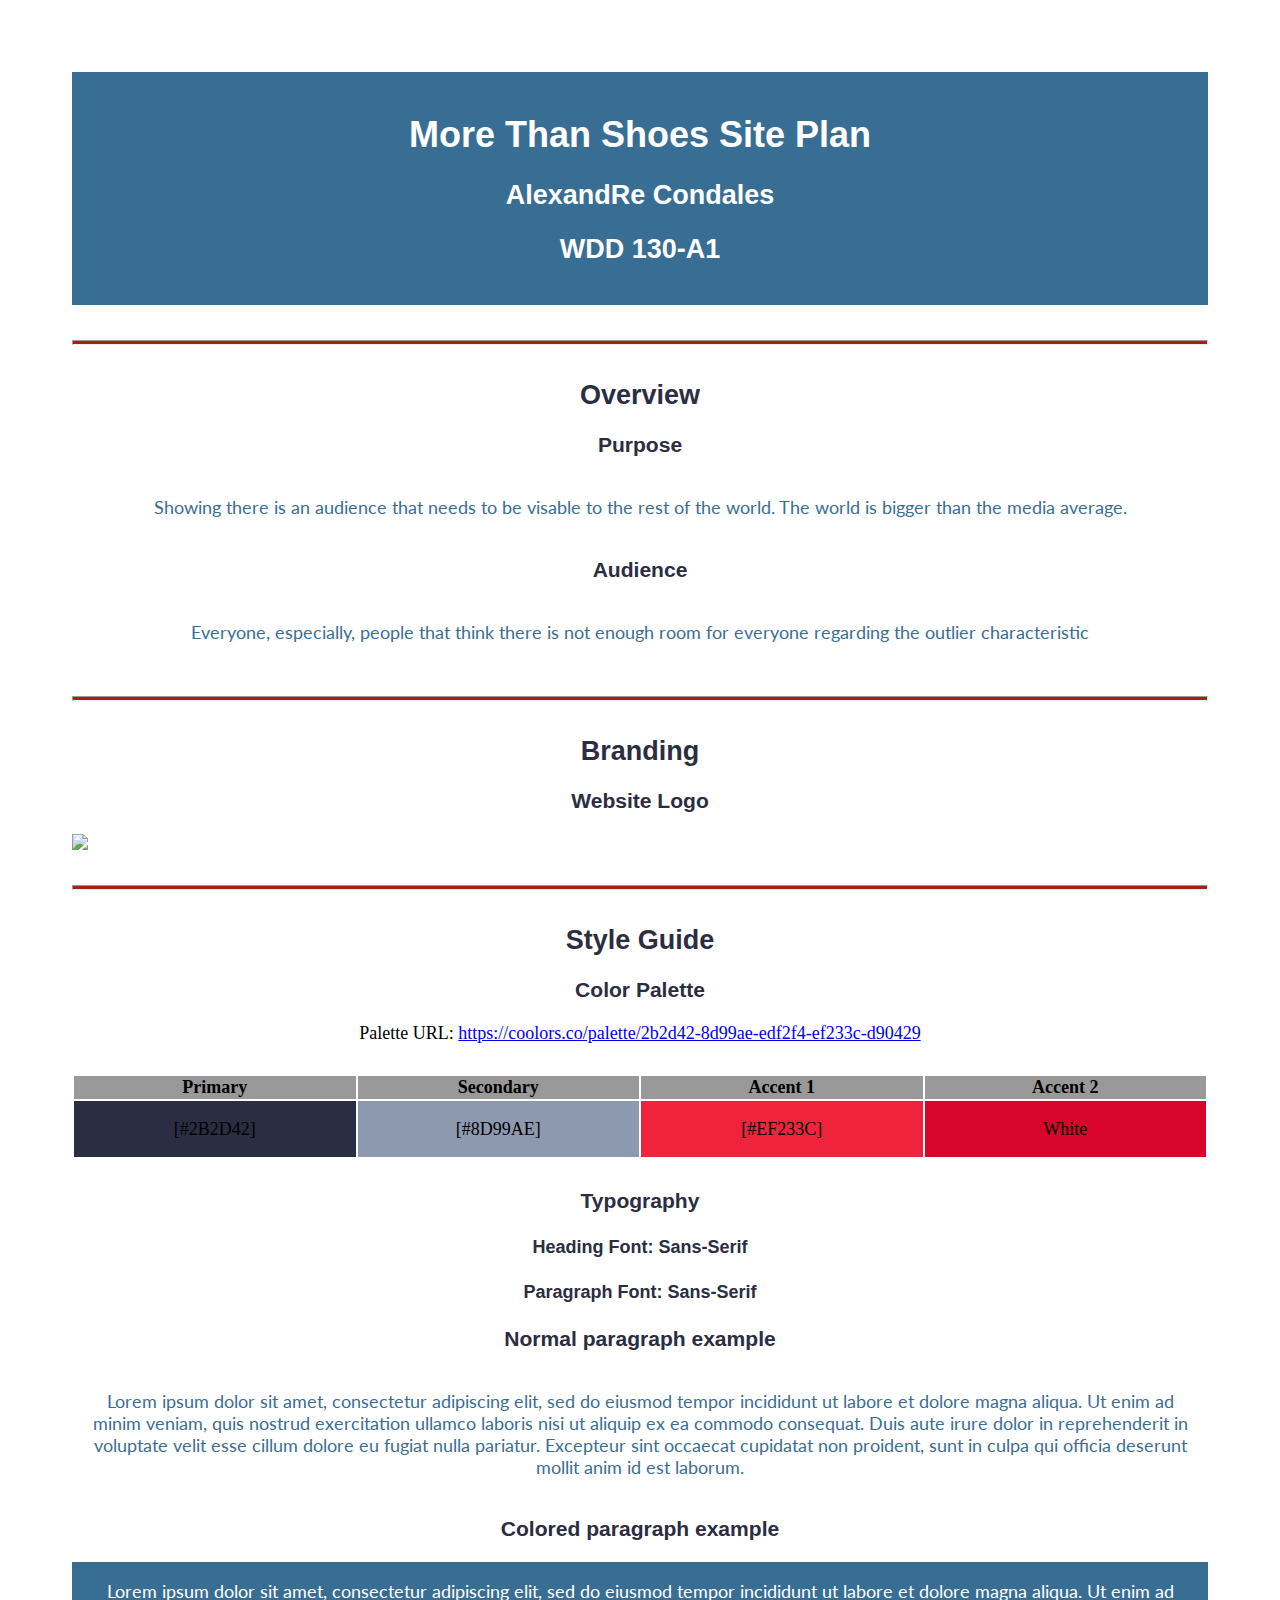
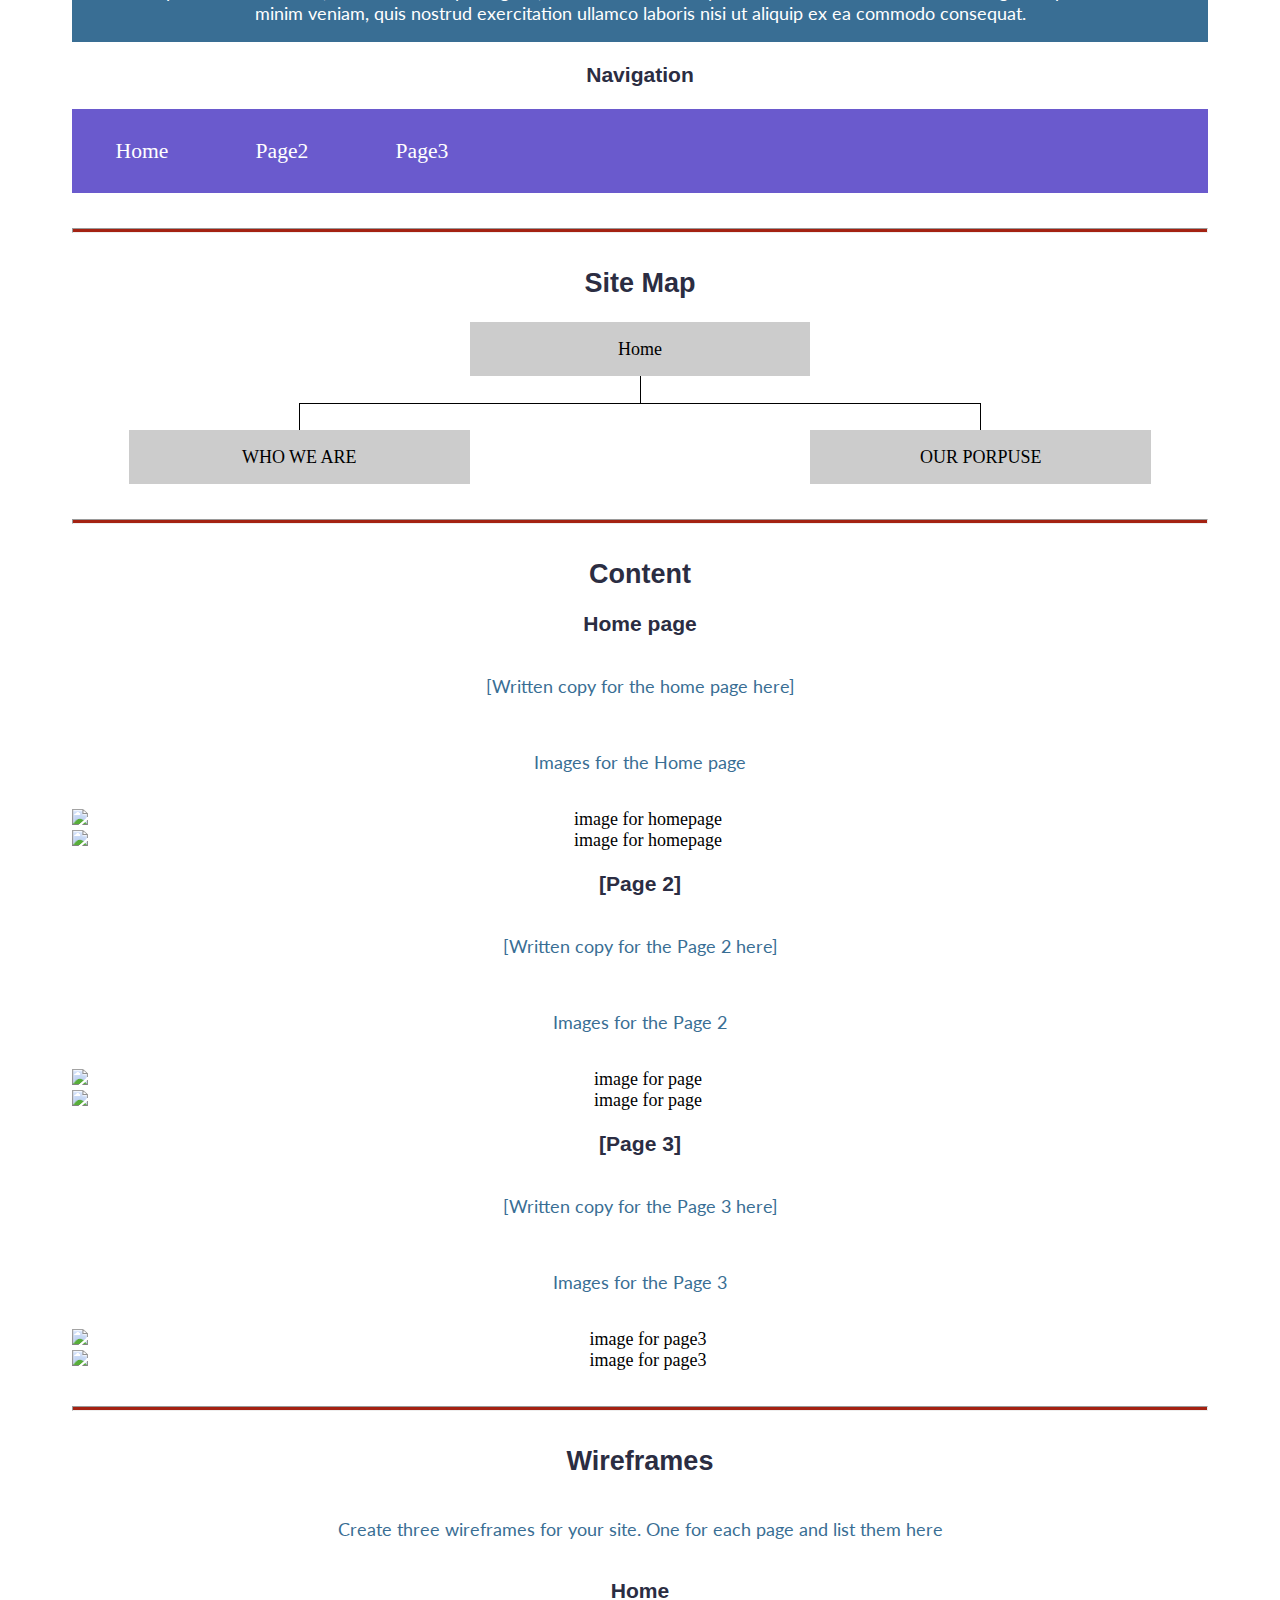
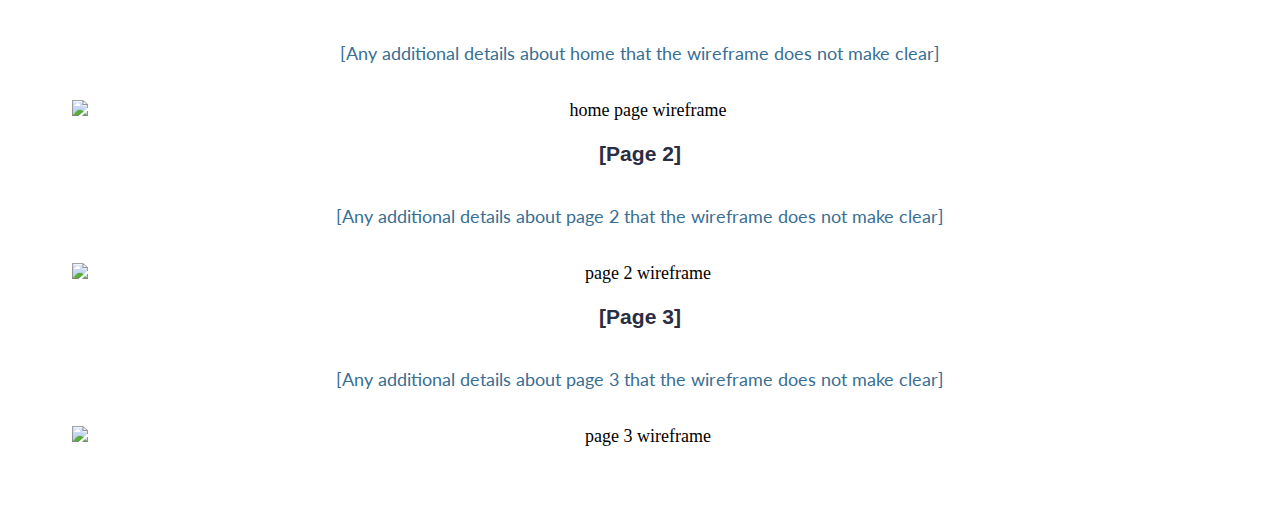
==== morethanshoes/site-plan.html @ ada1316a "Last Update" ====
<!DOCTYPE html>
<html lang="en-us">
    
  <head>
    <link rel="stylesheet" href="https://fonts.googleapis.com/css?family=Roboto">
    <meta charset="utf-8">
    <title>Site Plan</title>
    <link type="text/css" rel="stylesheet" href="styles/site-plan.css">
  </head>

  <body>
    <header>
      <h1>More Than Shoes Site Plan</h1>
      <h2>AlexandRe Condales</h2>
      <h2>WDD 130-A1</h2>
      <!-- In the header above, add the name or your site, your name and class number. For example if you are in section 3 you would put WDD 130.03 -->
    </header>
    <main>

      <!-- ------------------------Steps 2-3------------------------------ -->
      <hr>
      <h2>Overview</h2>
      <h3>Purpose</h3>
      <p>Showing there is an audience that needs to be visable to the rest of the world. The world is bigger than the media average.</p>  <!-- change this -->


      <h3>Audience</h3>
      <p>Everyone, especially, people that think there is not enough room for everyone regarding the outlier characteristic</p>  <!-- change this -->

      <hr>
      <h2>Branding</h2>
      <h3>Website Logo</h3>
      <!-- Replace this with some sort of logo for your site.  A logo can be as simple as the name of your site in a nice font :) -->
      <img src="C:\Users\eldercondales\OneDrive - Church of Jesus Christ\Documents\byui\wdd130\morethanshoes\styles\images\logo-site-plan.png">
      <hr>
      <h2>
        Style Guide
      </h2>

      <!-- ------------------------Steps 4-8------------------------------ -->

      <h3>
        Color Palette
      </h3>
      <!--  The colors you choose for a website are one of the most important decisions you will make. Follow the instructions on the activity in iLearn then return and replace the color codes below with the hex color codes (the 6 digit numbers that show at the bottom of each color) for the colors you have chosen below.  You should have at least 2 colors but do not have to fill in all 4 if you do not need them.  -->

      <!-- Copy and paste the URL to your finished palette below Make sure to paste it into both spots -->
      Palette URL: <a href="https://coolors.co/palette/2b2d42-8d99ae-edf2f4-ef233c-d90429" target="_blank">https://coolors.co/palette/2b2d42-8d99ae-edf2f4-ef233c-d90429</a>


      <table class="colors">
        <tr><th>Primary</th><th>Secondary</th><th>Accent 1</th><th>Accent 2</th></tr>
        <!-- Replace the numbers in the boxes below with your hex color codes. Then switch to the site-plan.css file and change your colors there as well. -->
        <tr><td class="primary">[#2B2D42]</td><td class="secondary">[#8D99AE]</td><td class="accent1">[#EF233C]</td><td class="accent2">White</td></tr>
      </table>

      <!-- ------------------------Step 9------------------------------ -->

      <h3>
        Typography
      </h3>
      <!-- Choose a font for your paragraphs (body copy) and headlines. What font(s) have you chosen? Why did you choose what you did?  Make sure to review the list of web safe fonts at W3Schools.org as a starting point.  Think also about which of your colors above you might use for background and font colors. -->

      <h4>
        Heading Font: Sans-Serif
      </h4>
      <h4>
        Paragraph Font: Sans-Serif  <!-- change this -->
      </h4>
      <h3>
        Normal paragraph example
      </h3>
      <p>
        Lorem ipsum dolor sit amet, consectetur adipiscing elit, sed do eiusmod tempor incididunt ut labore et dolore magna aliqua. Ut enim ad minim veniam, quis nostrud exercitation ullamco laboris nisi ut aliquip ex ea commodo consequat. Duis aute irure dolor in reprehenderit in voluptate velit esse cillum dolore eu fugiat nulla pariatur. Excepteur sint occaecat cupidatat non proident, sunt in culpa qui officia deserunt mollit anim id est laborum.
      </p>
      <h3>
        Colored paragraph example
      </h3>
      <p class="colored">
        Lorem ipsum dolor sit amet, consectetur adipiscing elit, sed do eiusmod tempor incididunt ut labore et dolore magna aliqua. Ut enim ad minim veniam, quis nostrud exercitation ullamco laboris nisi ut aliquip ex ea commodo consequat. 
      </p>

      <!-- ------------------------Step 10------------------------------ -->

      <h3>
        Navigation
      </h3>
      <!-- Think about how you want your navigation bar to look. In the site-plan.css file change the colors to your colors to get the look you desire. --> 
      <nav>
        <a href="#">Home</a>
        <a href="#">Page2</a>
        <a href="#">Page3</a>
      </nav>
      <hr>
      <h2>
        Site Map
      </h2>
      <div class="sitemap">
        <div class="sm-home">
          Home
        </div>
        <div class="sm-page2">
          WHO WE ARE <!-- change this -->
        </div>
        <div class="sm-page3">
          OUR PORPUSE  <!-- change this -->
        </div>

        <div class="top">
          &nbsp;
        </div>
        <div class="left">
          &nbsp;
        </div>
        <div class="right">
          &nbsp;
        </div>

      </div>

      <!-- --------Content Section -------------- -->
      <hr>
      <h2>
        Content
      </h2>
      <h3>Home page</h3>
      <p>
        [Written copy for the home page here]
      </p>
      <p>Images for the Home page</p>
        <img src="#" alt="image for homepage">
        <img src="#" alt="image for homepage">

      </ul>
      <h3>[Page 2]</h3>
      <p>
        [Written copy for the Page 2 here]
      </p>
      <p>Images for the Page 2</p>
        <img src="#" alt="image for page">
        <img src="#" alt="image for page">

      </ul>
      <h3>[Page 3]</h3>
      <p>
        [Written copy for the Page 3 here]
      </p>
      <p>Images for the Page 3</p>
        <img src="#" alt="image for page3">
        <img src="#" alt="image for page3">

      </ul>
      <hr>
      <h2>
        Wireframes
      </h2>
      <p>
        Create three wireframes for your site. One for each page and list them here</p>

      <h3>Home</h3>
      <p>         
        [Any additional details about home that the wireframe does not make clear]
      </p>
      <img src="#" alt="home page wireframe">

      <h3>[Page 2]</h3>
      <p>         
        [Any additional details about page 2 that the wireframe does not make clear]
      </p>
      <img src="#" alt="page 2 wireframe">

      <h3>[Page 3]</h3>
      <p>         
        [Any additional details about page 3 that the wireframe does not make clear]
      </p>
      <img src="#" alt="page 3 wireframe">
    </main>
  </body>

</html>
---- morethanshoes/styles/site-plan.css ----
/* if you are using any Google fonts change the font names below to your fonts. 
Any spaces in your font name should be replaced with a +. 
Fonts are separated by a | */
@import url('https://fonts.googleapis.com/css?family=IM+Fell+French+Canon+SC|Lato');

:root {
  /* change the values below to your colors from your palette */
  --primary-color: #396E94   ;
  --secondary-color: #E7C24F ;
  --accent1-color: #A42212;
  --accent2-color: white;

  /* change the values below to your chosen font(s) */
  --heading-font: "IM Fell French Canon SC";
  --paragraph-font: Lato, Helvetica, sans-serif;

  /* these colors below should be chosen from among your palette colors above */
  --headline-color-on-white: #396E94;  /* headlines on a white background */ 
  --headline-color-on-color: white; /* headlines on a colored background */ 
  --paragraph-color-on-white: #396E94; /* paragraph text on a white background */ 
  --paragraph-color-on-color: white; /* paragraph text on a colored background */ 
  --paragraph-background-color: #396E94  ;
  --nav-link-color: #396E94;
  --nav-background-color: #D4AC0D;
  --nav-hover-link-color: white;
  --nav-hover-background-color: #396E94;
}


/*  Look around below...but DON'T CHANGE ANYTHING! */

body {
  max-width: 1200px;
  margin: 0 auto;
  padding: 4em;
  font-size: 18px;
  text-align: center;
}
img {
  display: block;
  margin: 0 auto;
}
h1, h2, h3, h4, h5, h6 {
  font-family: sans-serif;
  color: #2B2D42;
}
h2 {
  text-align: center;
}
hr {
  height: 3px;
  margin: 35px 0;
  background: var(--accent1-color);
}
header {
  padding: 1em;
  text-align: center;
  color: var(--headline-color-on-color);
  background-color: var(--paragraph-background-color);
}
header > h1, header > h2 {
  color: var(--headline-color-on-color);
}

p {
  font-family: var(--paragraph-font);
  color: var(--paragraph-color-on-white);
  padding: 1em;
}
.colors {
  width: 100%;
  min-width: 350px;
  margin: 30px auto;
  text-align: center;
}
.colors th {
  background-color: #999;
}
.colors td{
  width: 25%;
  height: 3em;
}

.primary {
  background-color: #2B2D42;
}
.secondary {
  background-color: #8D99AE;
}
.accent1 {
  background-color: #EF233C;
}
.accent2{
  background-color: #D90429;
}

p.colored {
  background-color: var(--paragraph-background-color);
  color: var(--paragraph-color-on-color);
}

nav {
  background-color: slateblue;
  line-height: 3em;
  text-align: center;
  font-size: 1.2em;
  color: solid white;
}
nav  {
  list-style-type: none;
  display: flex;

}
nav a {
  padding:1em;
  min-width: 120px;
  text-decoration: none;
  padding: 10px;
  color: solid white;

}
nav a:link, nav a:visited {
  color: white;
}
nav a:hover {
  color: var(--nav-hover-link-color);
  background-color: yellow;
}

.sitemap {
  display: grid;
  justify-content: center;

  grid-template-columns: repeat(6, 15%);
  grid-template-rows: 3em 1.5em 1.5em 3em;
  grid-template-areas: ". . home home . ."
    ". . . top . ."
    ". left left right right ."
    "page2 page2 . . page3 page3";
}
.sitemap > div {

  text-align: center;

}
.sm-home {
  grid-area: home;
  background-color: #ccc;
  line-height: 3em;
}
.sm-page2 {
  grid-area: page2;
  background-color: #ccc;
  line-height: 3em;
}
.sm-page3 {
  grid-area: page3;
  background-color: #ccc;
  line-height: 3em;
}

.top {
  grid-area: top;
  border-left: 1px solid;
}

.left {
  grid-area: left;
  border-top: 1px solid;
  border-left: 1px solid;
}

.right {
  grid-area: right;
  border-top: 1px solid;
  border-right: 1px solid;
}
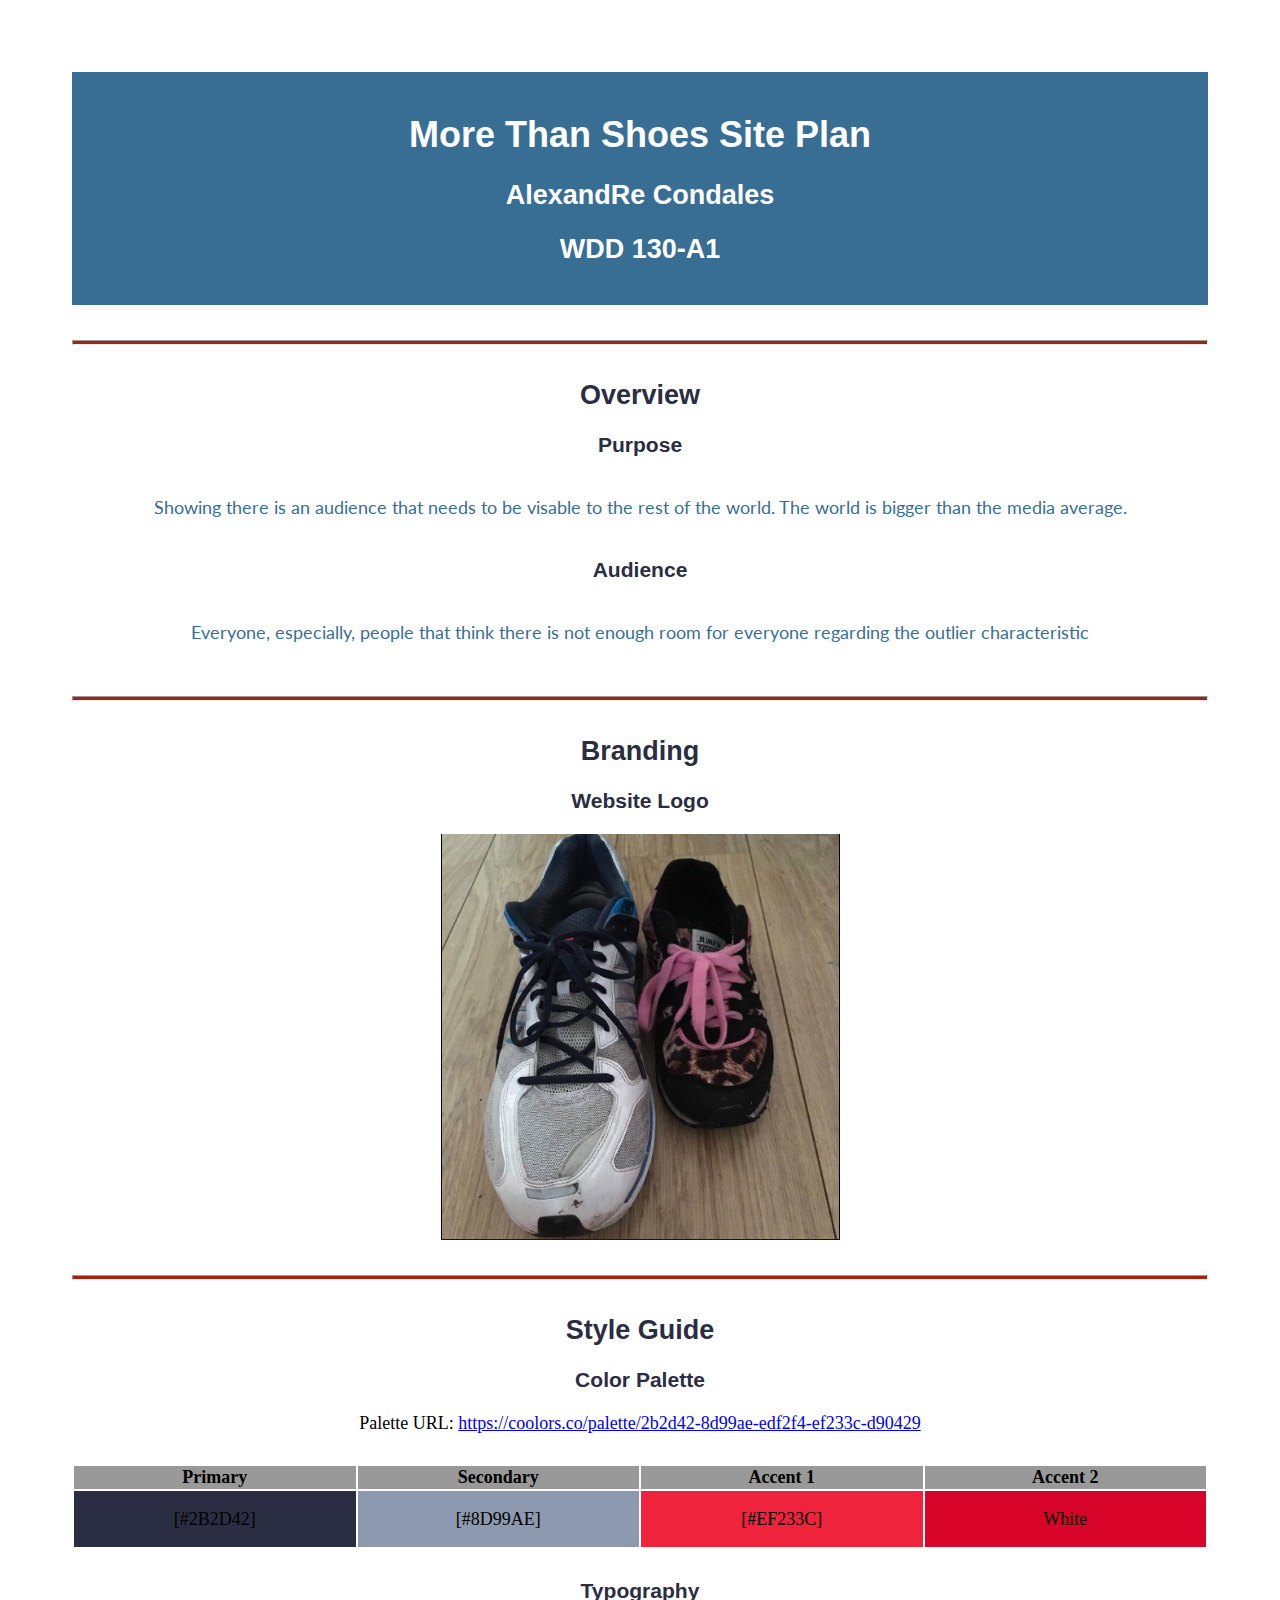
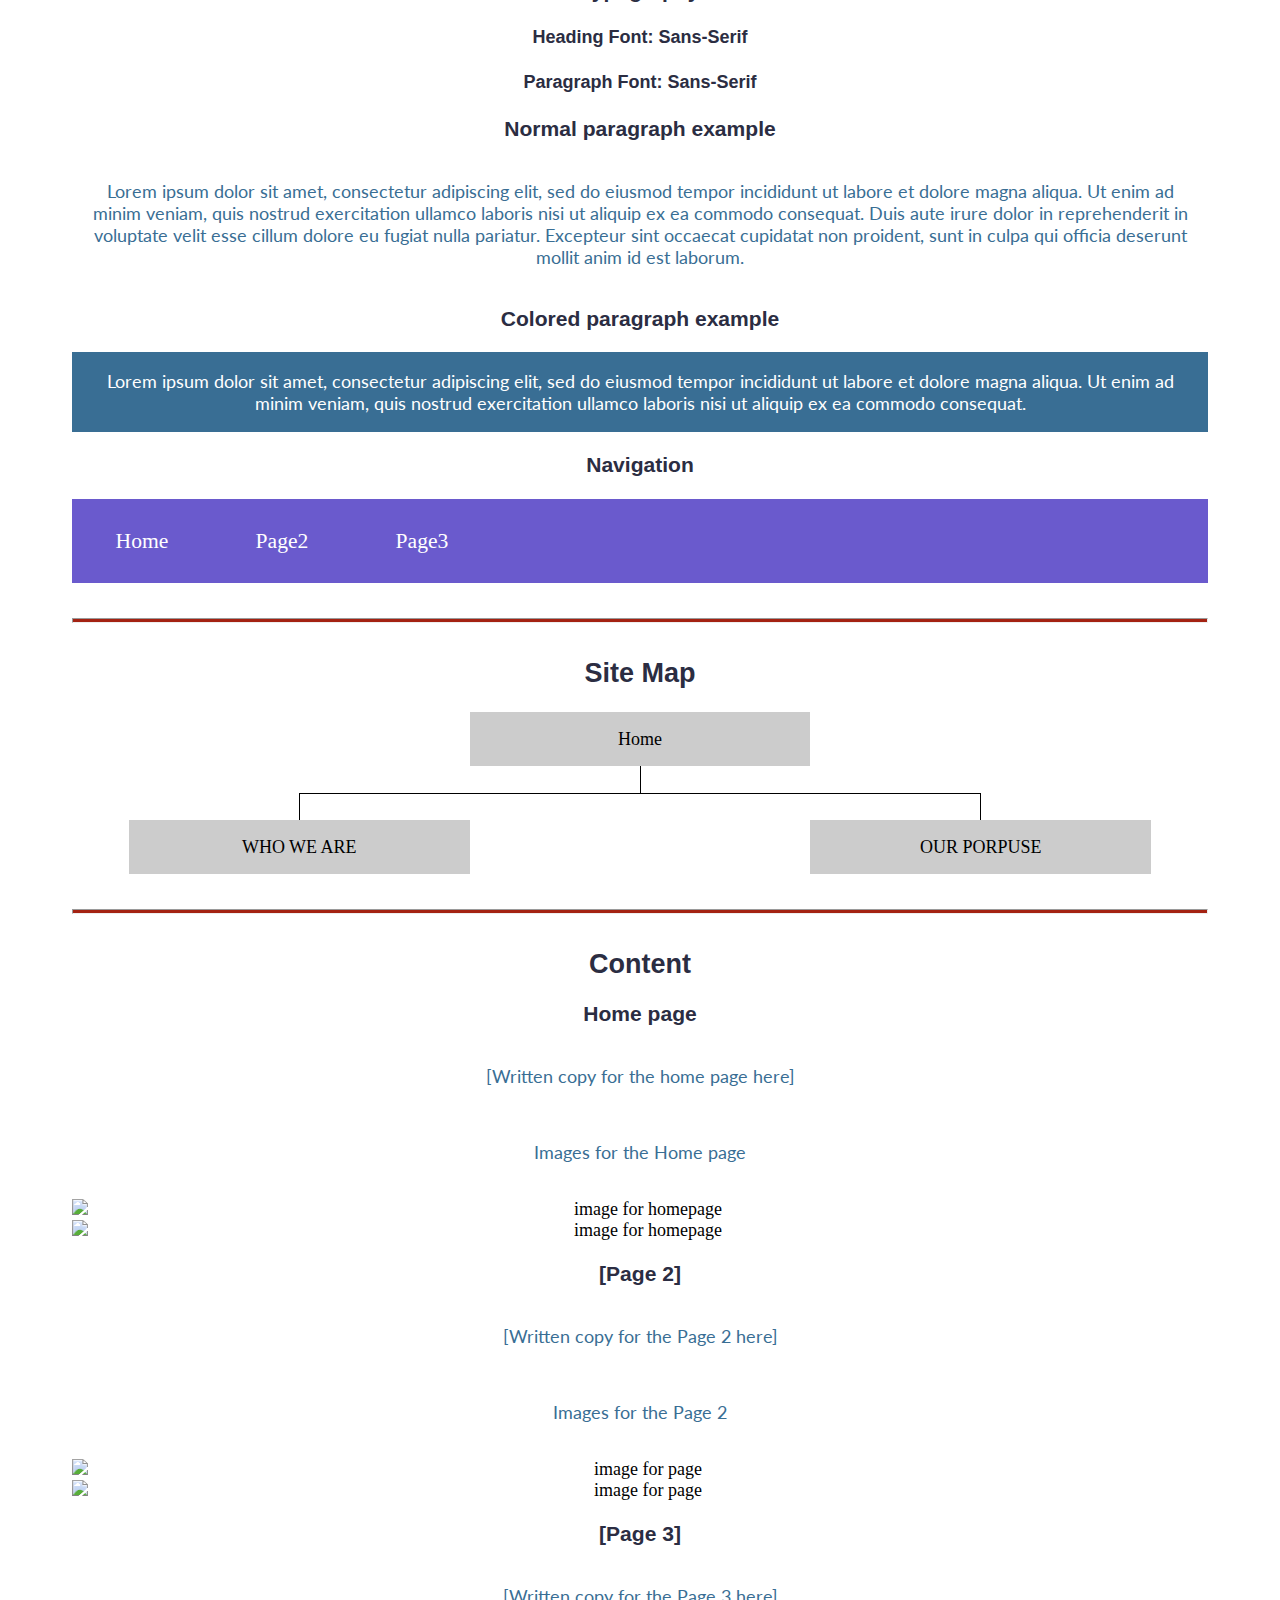
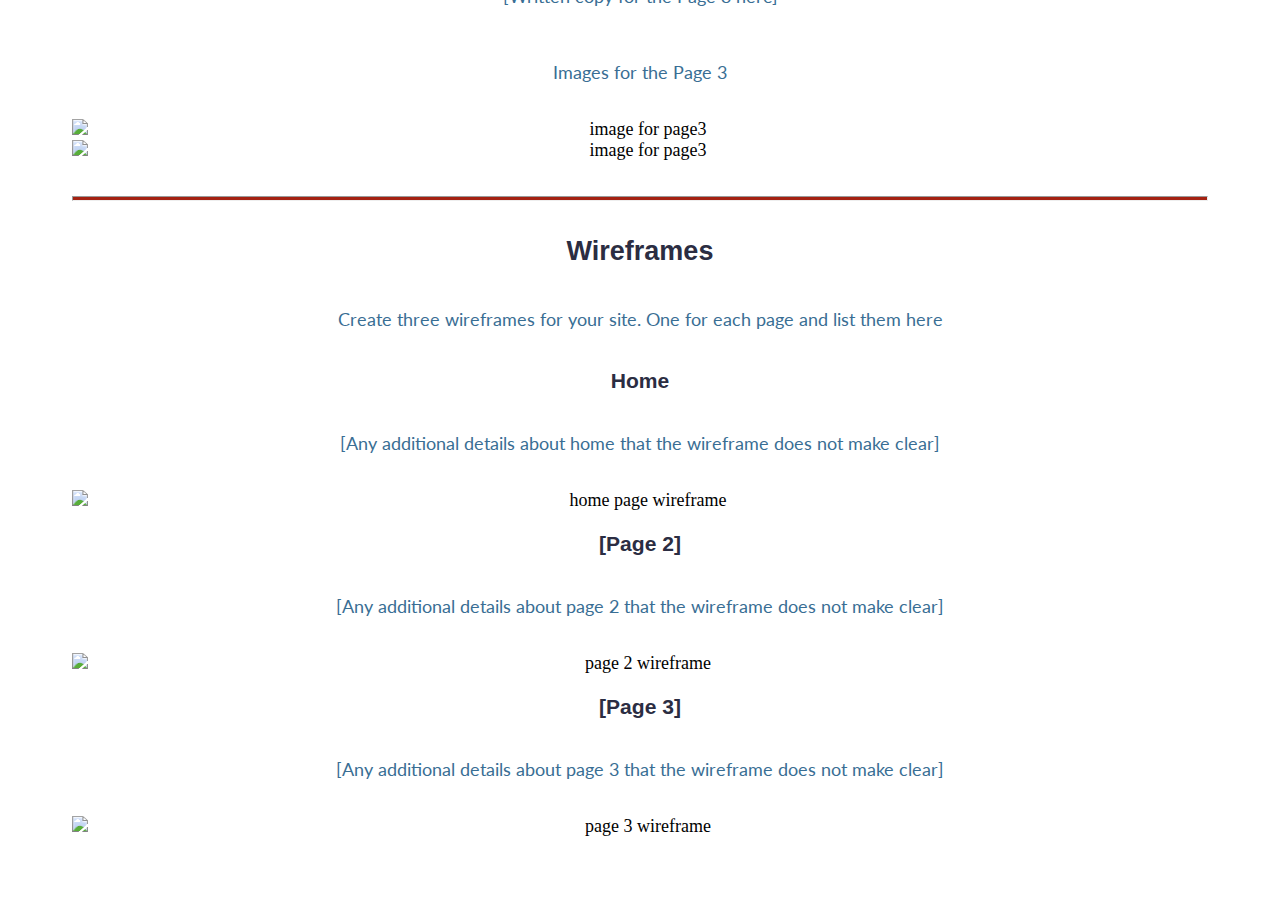
==== commit c8eb0589: "Updating" ====
--- a/morethanshoes/site-plan.html
+++ b/morethanshoes/site-plan.html
@@ -31,13 +31,11 @@
       <hr>
       <h2>Branding</h2>
       <h3>Website Logo</h3>
-      <!-- Replace this with some sort of logo for your site.  A logo can be as simple as the name of your site in a nice font :) -->
-      <img src="C:\Users\eldercondales\OneDrive - Church of Jesus Christ\Documents\byui\wdd130\morethanshoes\styles\images\logo-site-plan.png">
+      <img src="styles\images\logo-site-plan.PNG">
       <hr>
       <h2>
         Style Guide
       </h2>
-
       <!-- ------------------------Steps 4-8------------------------------ -->
 
       <h3>
--- a/morethanshoes/styles/site-plan.css
+++ b/morethanshoes/styles/site-plan.css
@@ -123,7 +123,7 @@
   color: white;
 }
 nav a:hover {
-  color: var(--nav-hover-link-color);
+  color: black;
   background-color: yellow;
 }
 
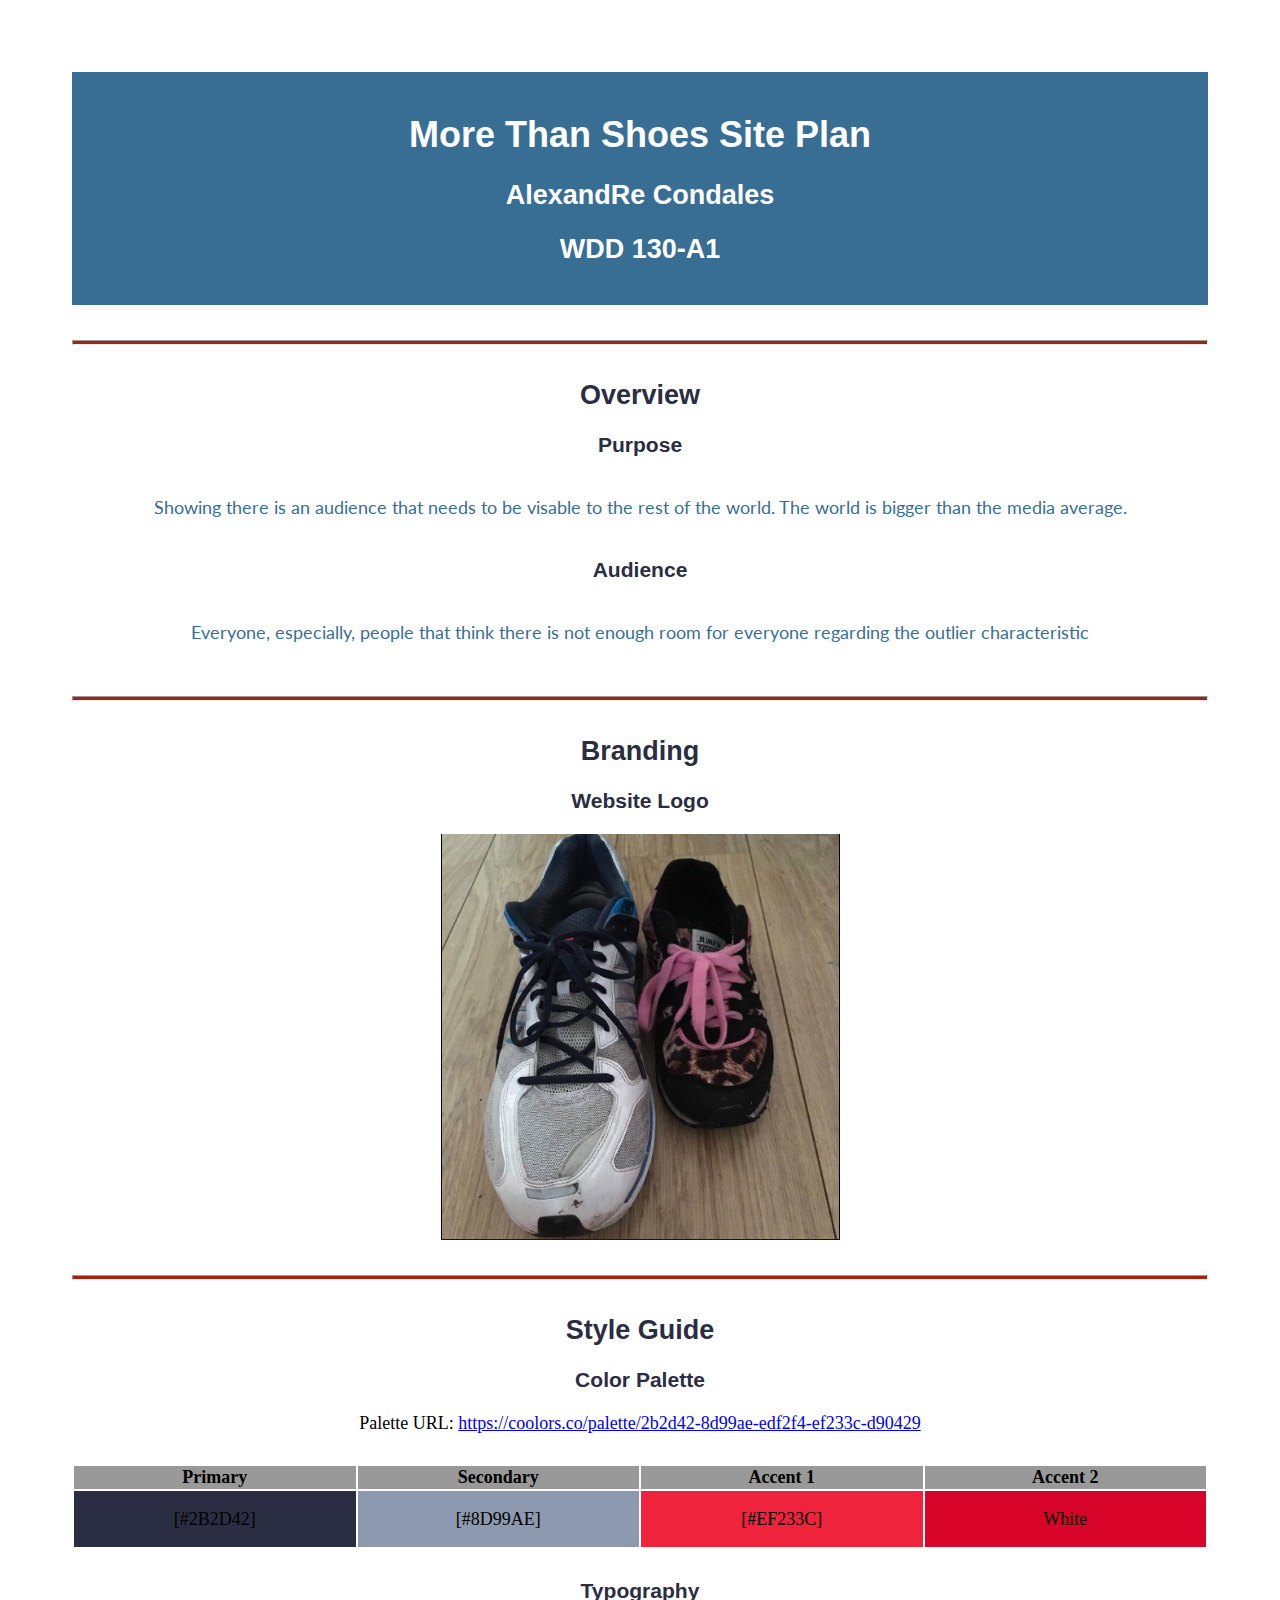
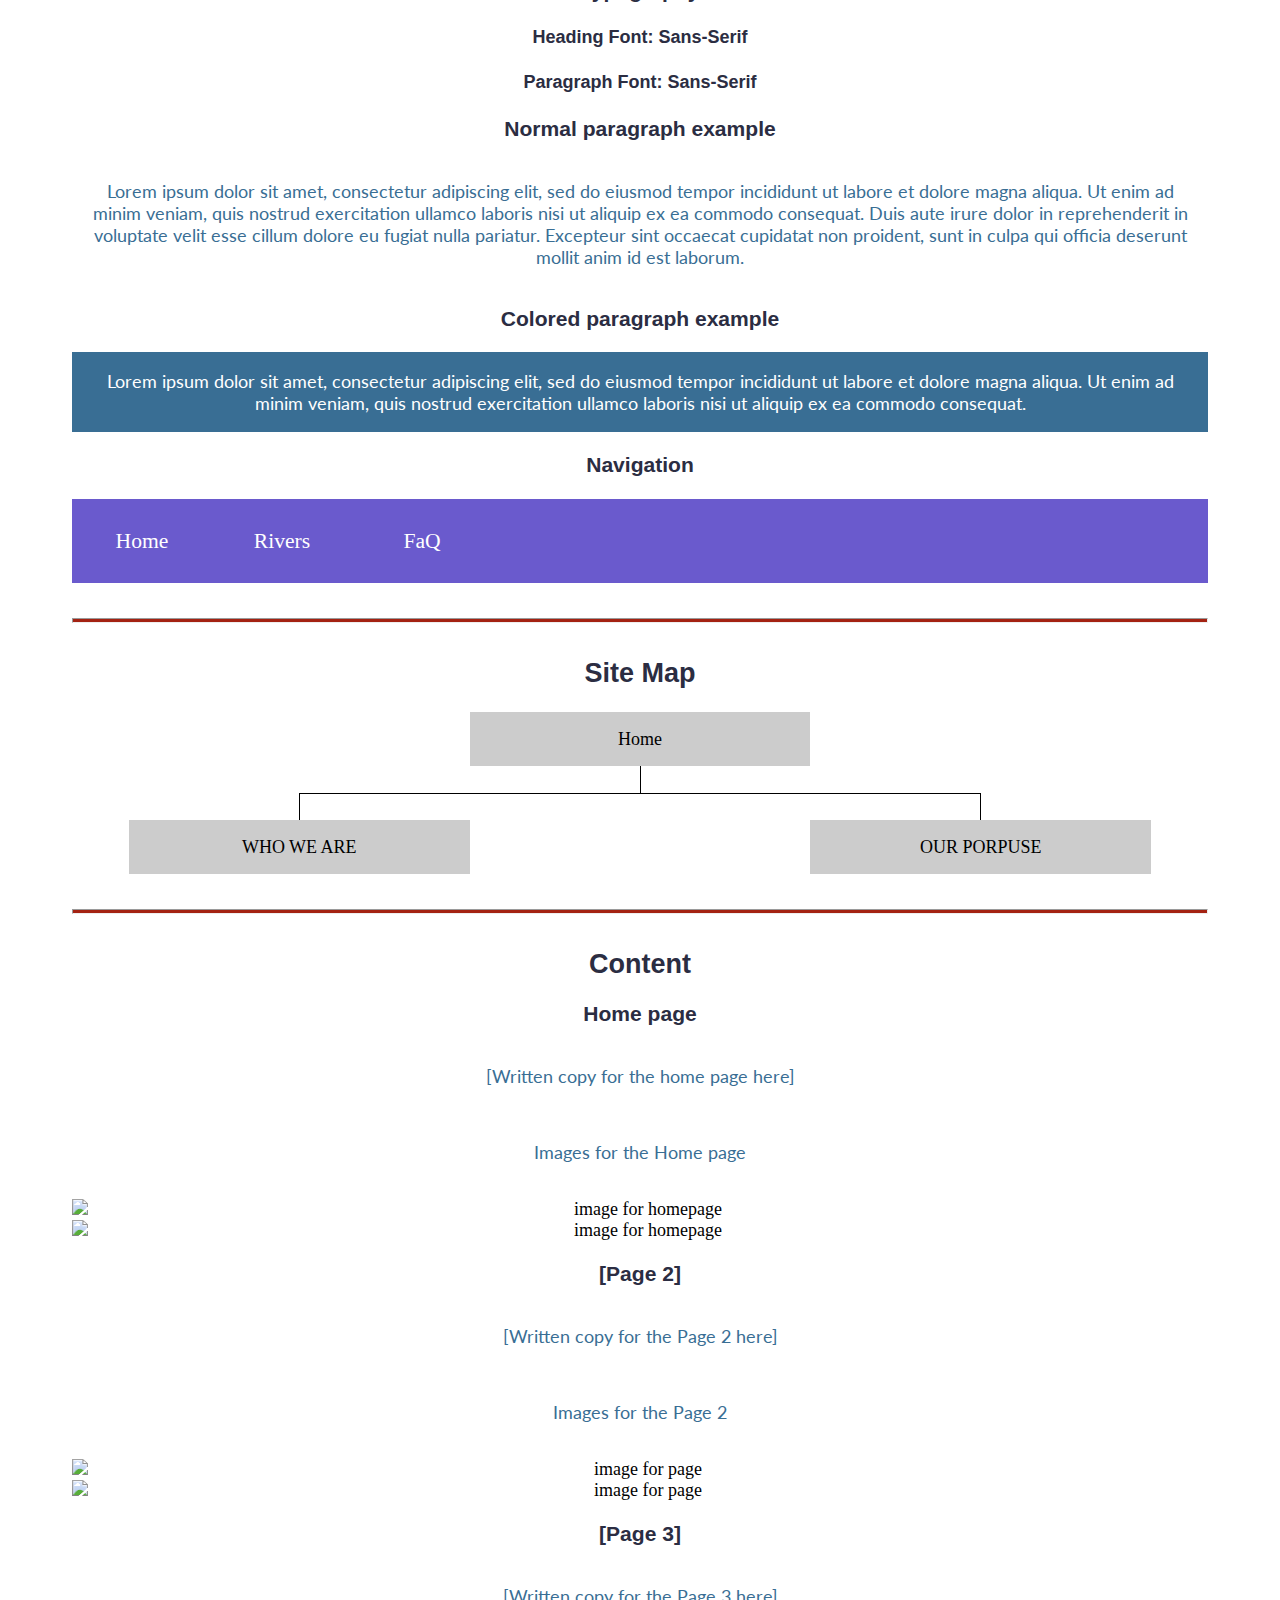
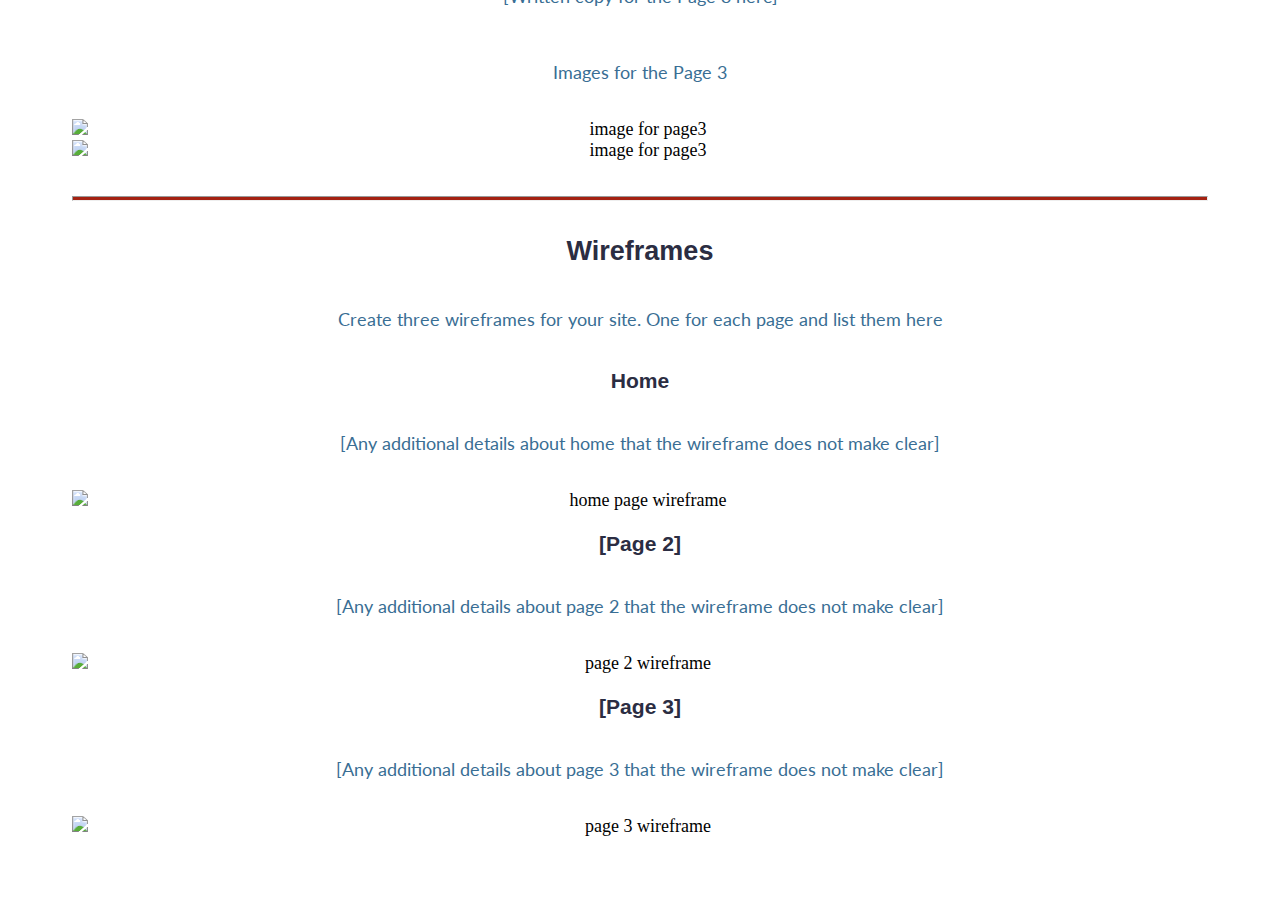
==== commit f988b27d: "Ending" ====
--- a/morethanshoes/site-plan.html
+++ b/morethanshoes/site-plan.html
@@ -87,8 +87,8 @@
       <!-- Think about how you want your navigation bar to look. In the site-plan.css file change the colors to your colors to get the look you desire. --> 
       <nav>
         <a href="#">Home</a>
-        <a href="#">Page2</a>
-        <a href="#">Page3</a>
+        <a href="rivers.html">Rivers</a>
+        <a href="#">FaQ</a>
       </nav>
       <hr>
       <h2>
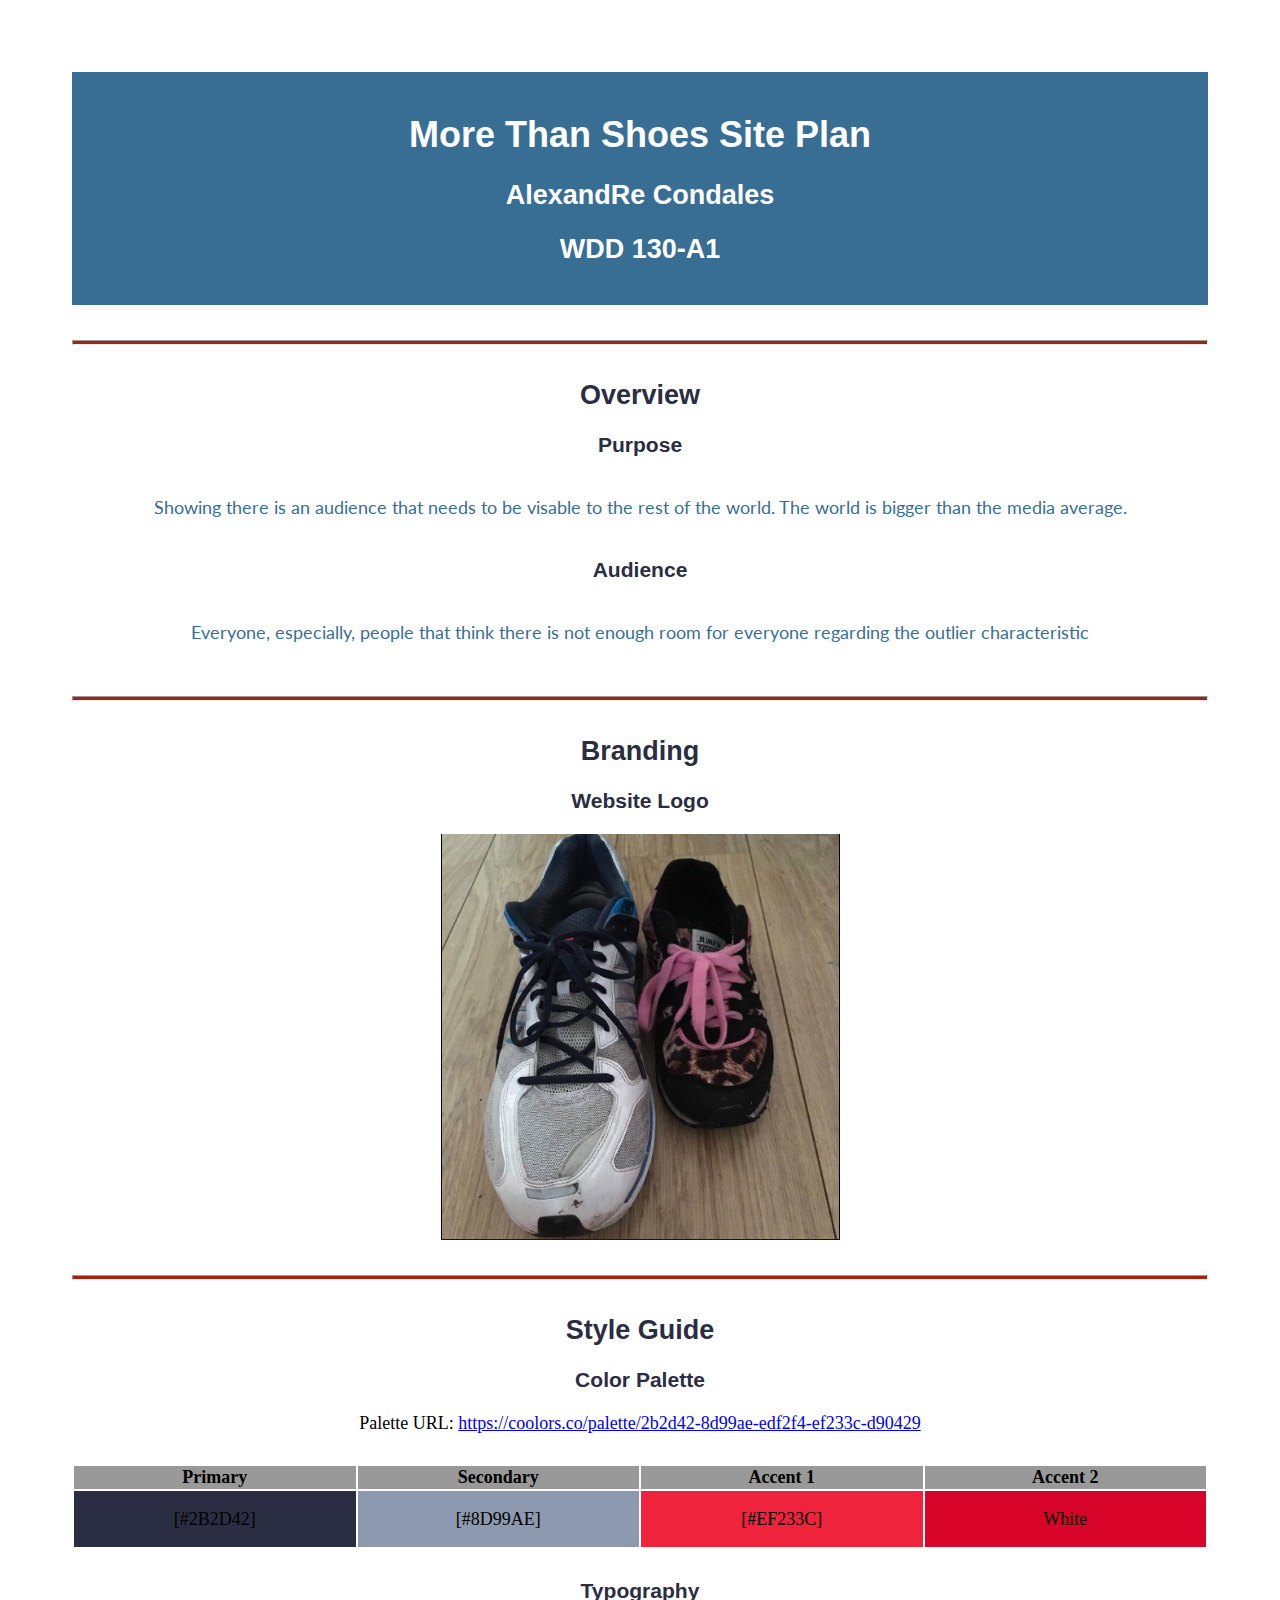
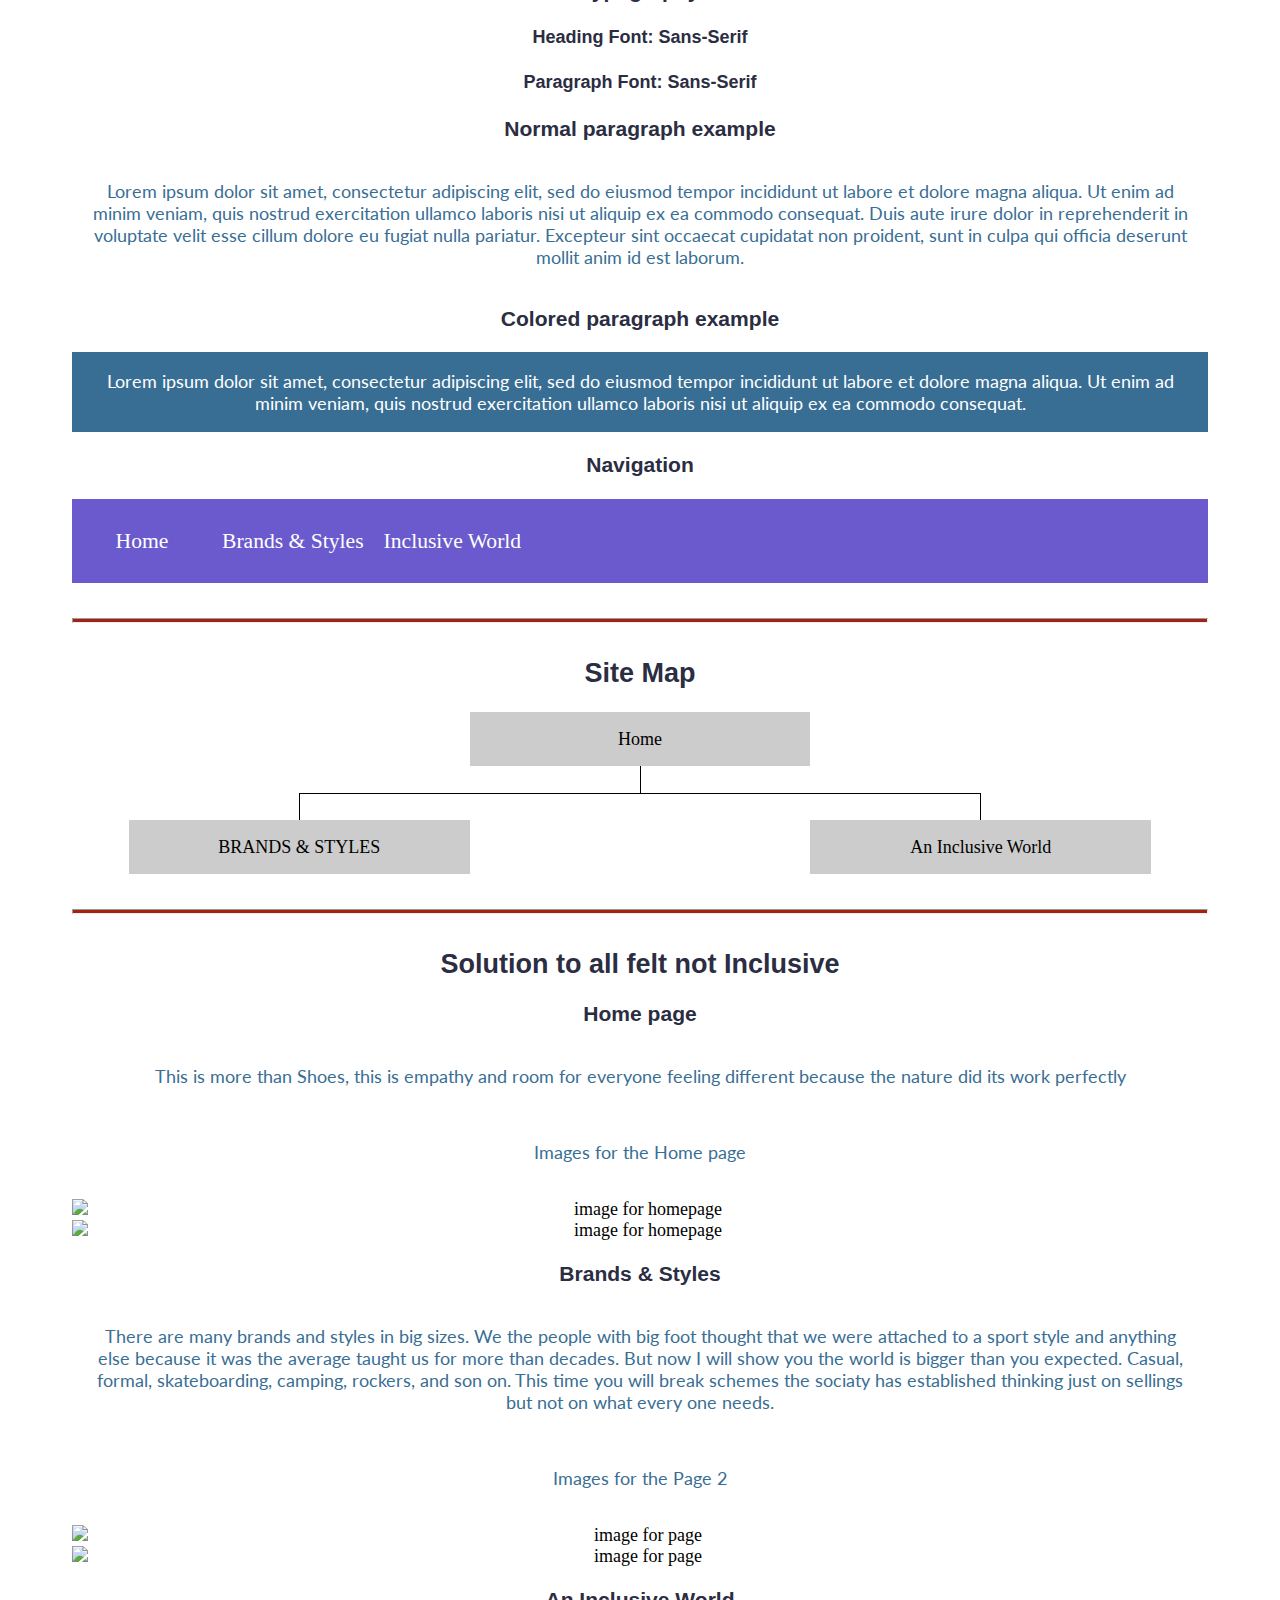
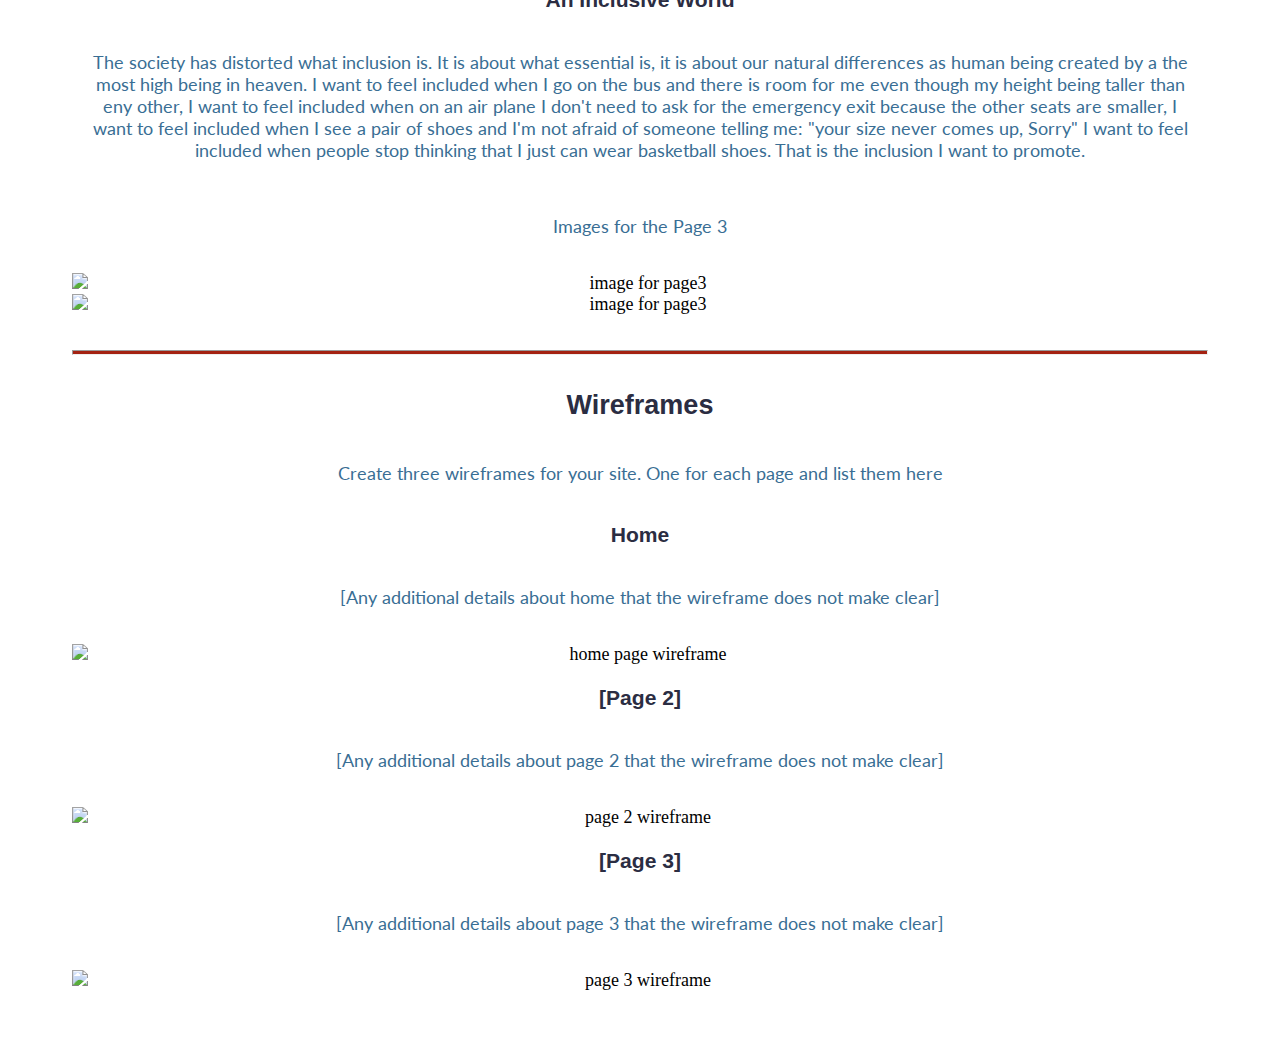
==== commit 33cff211: "Last Update" ====
--- a/morethanshoes/site-plan.html
+++ b/morethanshoes/site-plan.html
@@ -86,9 +86,9 @@
       </h3>
       <!-- Think about how you want your navigation bar to look. In the site-plan.css file change the colors to your colors to get the look you desire. --> 
       <nav>
-        <a href="#">Home</a>
-        <a href="rivers.html">Rivers</a>
-        <a href="#">FaQ</a>
+        <a href="site-plan.html">Home</a>
+        <a href="brands&styles.html">Brands & Styles</a>
+        <a href="Aninclusiveworld.html">Inclusive World</a>
       </nav>
       <hr>
       <h2>
@@ -99,10 +99,10 @@
           Home
         </div>
         <div class="sm-page2">
-          WHO WE ARE <!-- change this -->
+          BRANDS & STYLES 
         </div>
         <div class="sm-page3">
-          OUR PORPUSE  <!-- change this -->
+          An Inclusive World  
         </div>
 
         <div class="top">
@@ -120,29 +120,31 @@
       <!-- --------Content Section -------------- -->
       <hr>
       <h2>
-        Content
+        Solution to all felt not Inclusive
       </h2>
       <h3>Home page</h3>
       <p>
-        [Written copy for the home page here]
+        This is more than Shoes, this is empathy and room for everyone feeling different because the nature did its work perfectly
       </p>
       <p>Images for the Home page</p>
         <img src="#" alt="image for homepage">
         <img src="#" alt="image for homepage">
 
       </ul>
-      <h3>[Page 2]</h3>
+      <h3>Brands & Styles</h3>
       <p>
-        [Written copy for the Page 2 here]
+        There are many brands and styles in big sizes. We the people with big foot thought that we were attached to a sport style and anything else because it was the average taught us for more than decades. But now I will show you the world is bigger than you expected. Casual, formal, skateboarding, camping, rockers, and son on.
+        This time you will break schemes the sociaty has established thinking just on sellings but not on what every one needs. 
       </p>
       <p>Images for the Page 2</p>
         <img src="#" alt="image for page">
         <img src="#" alt="image for page">
 
       </ul>
-      <h3>[Page 3]</h3>
+      <h3>An Inclusive World</h3>
       <p>
-        [Written copy for the Page 3 here]
+        The society has distorted what inclusion is. It is about what essential is, it is about our natural differences as human being created by a the most high being in heaven. I want to feel included when I go on the bus and there is room for me even though my height being taller than eny other, I want to feel included when on an air plane I don't need to ask for the emergency exit because the other seats are smaller, I want to feel included when I see a pair of shoes and I'm not afraid of someone telling me: "your size never comes up, Sorry"
+        I want to feel included when people stop thinking that I just can wear basketball shoes. That is the inclusion I want to promote.  
       </p>
       <p>Images for the Page 3</p>
         <img src="#" alt="image for page3">
